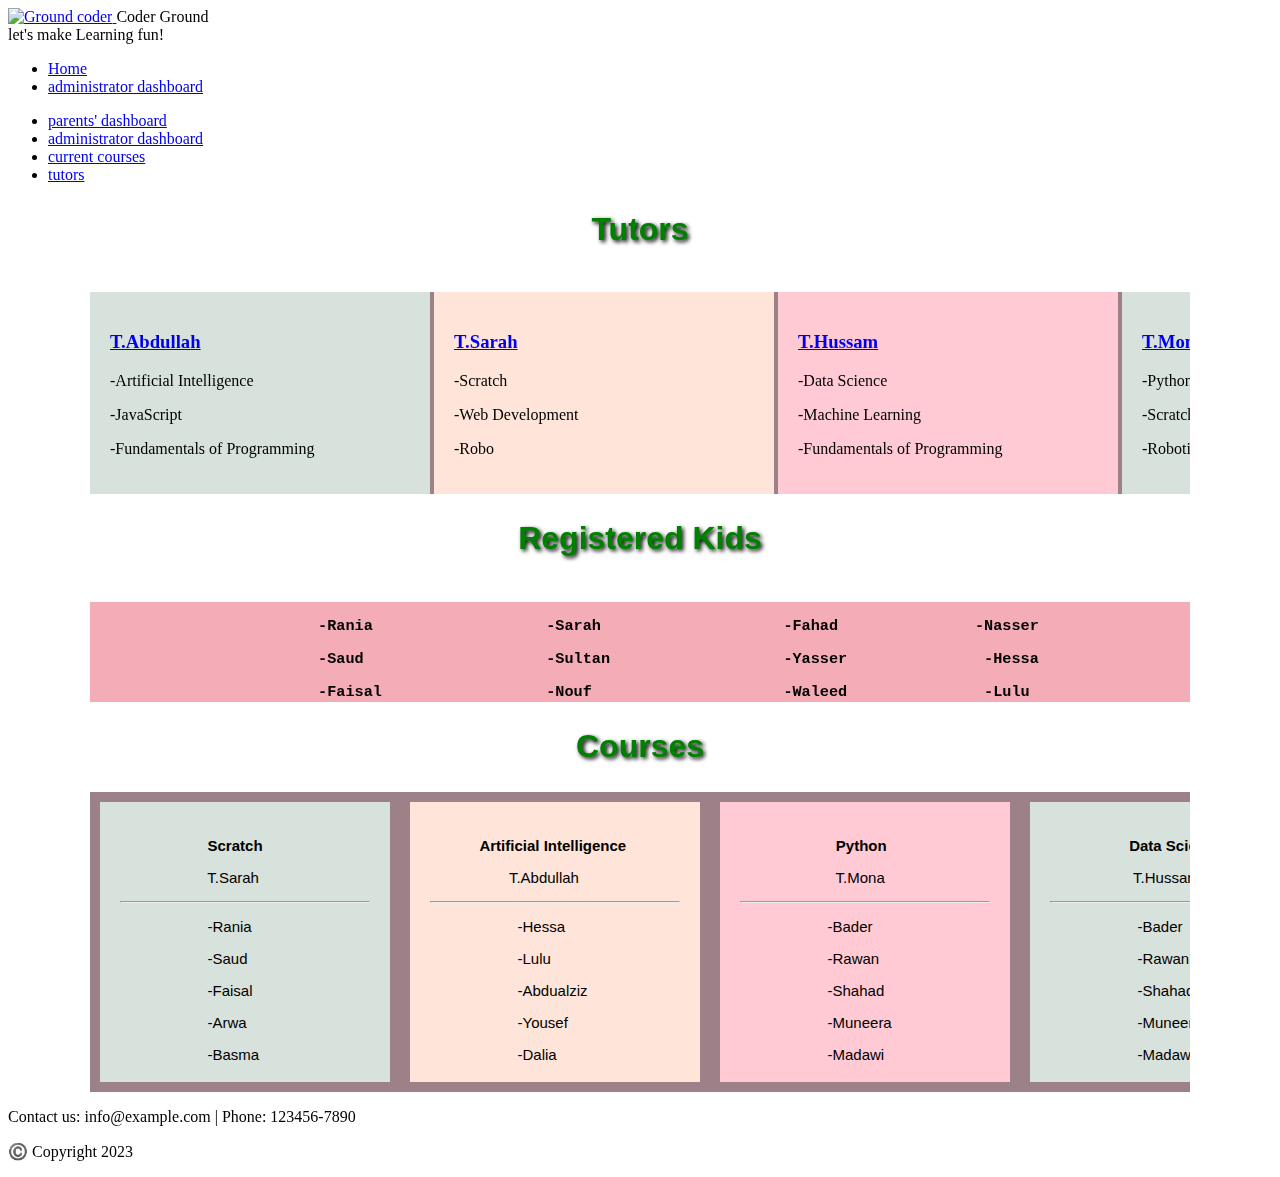
==== Administrator Dashboard.html @ 5694005d "Add files via upload" ====
<!DOCTYPE html>
<html>
<head>
<meta charset="UTF-8">
<meta name="viewport" content="width=device-width, initial-scale=1.0">
  <title>AdministratorPage</title>
  <link rel="stylesheet" href="Administrator.css">
  <link rel="stylesheet" href="common.css">
</head>

<body>                    
<header class="page-header">

    <a href="HomePagee.html" class="logo">
      <img src="images\logo.jpg" alt="Ground coder" width="150" height="150">
      </a>
 <span class="header-text"> Coder Ground <br><span class= "subtext"> let's make Learning fun! </span> </span>
   
</header>
<ul class="breadcrumb">
  <li><a href="HomePagee.html">Home</a></li>
  <li><a href="Administrator Dashboard.html">administrator dashboard</a></li>
</ul> 

<nav>
      <ul>
          <li><a class="active" href="parentdashboard.html" accesskey="p">parents' dashboard</a></li>
          <li><a href="Administrator Dashboard.html" accesskey="a">administrator dashboard</a></li>
          <li><a href="courses.html" accesskey="c">current courses</a></li>
          <li><a href="tutors.html" accesskey="t">tutors</a></li>
      </ul>
    </nav>

<main>

<h2>Tutors</h2>
  <br>
  <div class="tutors-container">
    <div class="tutor1">
      
      <h3><a href="SchedulePage2.html">T.Abdullah</a></h3>
      <p>-Artificial Intelligence</p>
	  <p>-JavaScript</p>
	  <p>-Fundamentals of Programming</p>
    </div>
    <div class="tutor2">
      
      <h3><a href="SchedulePage2.html">T.Sarah</a></h3>
      <p>-Scratch</p>
	  <p>-Web Development</p>
	  <p>-Robo</p>
    </div>
    <div class="tutor3">
      
      <h3><a href="SchedulePage2.html">T.Hussam</a></h3>
      <p>-Data Science</p>
	  <p>-Machine Learning</p>
	  <p>-Fundamentals of Programming</p>
    </div>
      <div class="tutor4">
        
        <h3><a href="SchedulePage.html">T.Mona</a></h3>
        <p>-Python</p>
		<p>-Scratch</p>
		<p>-Robotics</p>
      </div>

      <div class="tutor5">
        
        <h3><a href="SchedulePage2.html">T.Anwar</a></h3>
        <p>-Data Science</p>
		<p>-Machine Learning</p>
		<p>-JavaScript</p>
      </div>
  </div>
  <h2>Registered Kids</h2>
  <br>
<div class="students">
  <pre><h3>                         -Rania                   -Sarah                    -Fahad               -Nasser</h3></pre>
  <pre><h3>                         -Saud                    -Sultan                   -Yasser               -Hessa</h3></pre>
  <pre><h3>                         -Faisal                  -Nouf                     -Waleed               -Lulu</h3></pre>
  <pre><h3>                         -Arwa                    -Naif                     -Ali               -Abdulaziz</h3></pre>
  <pre><h3>                         -Basma                   -Haifa                    -Hind               -Yousef</h3></pre>
</div>
<h2>Courses</h2>

<div class="flex-container">
  <div class="a">
  <pre style="font-family: Arial, sans-serif;"><strong>                     Scratch</strong></pre>
  <pre style="font-family: Arial, sans-serif;">                     T.Sarah</pre>
  <hr>
  <pre>                     -Rania</pre>
  <pre>                     -Saud</pre>
  <pre>                     -Faisal</pre>
  <pre>                     -Arwa</pre>
  <pre>                     -Basma</pre>
  <pre style="text-decoration:underline;">more</pre>
  
  </div>
  <div class="b">
  <pre style="font-family: Arial, sans-serif;"><strong>            Artificial Intelligence     </strong></pre>
  <pre style="font-family: Arial, sans-serif;">                   T.Abdullah    </pre>
  <hr>
  <pre>                     -Hessa</pre>
  <pre>                     -Lulu</pre>
  <pre>                     -Abdualziz</pre>
  <pre>                     -Yousef</pre>
  <pre>                     -Dalia</pre>
  <pre style="text-decoration:underline;">more</pre>
  
  </div>
  <div class="c">
  <pre style="font-family: Arial, sans-serif;"><strong>                       Python       </strong></pre>
  <pre style="font-family: Arial, sans-serif;">                       T.Mona       </pre>
  <hr>
  <pre>                     -Bader</pre>
  <pre>                     -Rawan</pre>
  <pre>                     -Shahad</pre>
  <pre>                     -Muneera</pre>
  <pre>                     -Madawi</pre>
  <pre style="text-decoration:underline;">more</pre>
  
  </div>  
  <div class="d">
  <pre style="font-family: Arial, sans-serif;"><strong>                   Data Science       </strong></pre>
  <pre style="font-family: Arial, sans-serif;">                    T.Hussam       </pre>
  <hr>
  <pre>                     -Bader</pre>
  <pre>                     -Rawan</pre>
  <pre>                     -Shahad</pre>
  <pre>                     -Muneera</pre>
  <pre>                     -Madawi</pre>
  <pre style="text-decoration:underline;">more</pre>
  
  </div>  
  <div class="e">
  <pre style="font-family: Arial, sans-serif;"><strong>                   JavaScript       </strong></pre>
  <pre style="font-family: Arial, sans-serif;">                     T.Anwar       </pre>
  <hr>
  <pre>                     -Hessa</pre>
  <pre>                     -Lulu</pre>
  <pre>                     -Abdualziz</pre>
  <pre>                     -Yousef</pre>
  <pre>                     -Dalia</pre>
  <pre style="text-decoration:underline;">more</pre>
  
  </div>
</div>
  </main>
  <footer>
    <p>Contact us: info@example.com | Phone: 123456-7890</p>
    <p>©️ Copyright 2023</p>
  </footer>
</body>
</html>
---- Administrator.css ----
h2 {
	text-align:center;
	font-family: Arial, sans-serif;
  color: #008000;
  font-size: 200%;
  text-shadow: 2px 2px 4px black;

}

body main{
  background-image: url("Images/WALLPAPER.jpg");
}

.tutors-container {
    overflow-x: scroll;
    white-space: nowrap;
	background-color:#9D8189;
	width: 1100px;
	margin:auto;
  }

  .tutor1 {
    display: inline-block;
    width: 300px;
    padding: 20px;
    text-align: left;
    background-color: #D8E2DC;
  }
  
  .tutor2 {
    display: inline-block;
    width: 300px;
    padding: 20px;
    text-align: left;
    background-color: #FFE5D9;
  }
  
  .tutor3 {
    display: inline-block;
    width: 300px;
    padding: 20px;
    text-align: left;
    background-color: #FFCAD4;
  }
  
  .tutor4 {
    display: inline-block;
    width: 300px;
    padding: 20px;
    text-align: left;
    background-color: #D8E2DC;
  }
  
  .tutor5 {
    display: inline-block;
    width: 300px;
    padding: 20px;
    text-align: left;
    background-color: #FFE5D9;
  }


  div.students {
  margin: auto;
  background-color: #F4ACB7;
  height: 100px;
  width: 1100px;
  overflow-y: scroll;
  font-family: Arial, sans-serif;
}

.flex-container {
  display: flex;
  background-color: #9D8189;
  width:1100px;
  height:300px;
  overflow-x: auto;
  margin:auto;
}

.flex-container > div {
  background-color: #f1f1f1;
  margin: 10px;
  width: 500px;
  padding: 20px;
  font-size: 15px;
   overflow-y: scroll;
   
}

div.a{
	background-color:#D8E2DC;
	width: 250px;
	flex-shrink:0;
	
}
div.a pre{font-family: Arial, sans-serif;}

div.b{
	background-color:#FFE5D9;
	width: 250px;
	flex-shrink:0;
	
}
div.b pre{font-family: Arial, sans-serif;}

div.c{
	background-color:#FFCAD4;
	width: 250px;
	flex-shrink:0;
	
}
div.c pre{font-family: Arial, sans-serif;}

div.d{
	background-color:#D8E2DC;
	width: 250px;
	flex-shrink:0;
	
}
div.d pre{font-family: Arial, sans-serif;}

div.e{
	background-color:#FFE5D9;
	width: 250px;
	flex-shrink:0;
	
}

div.e pre{font-family: Arial, sans-serif;}
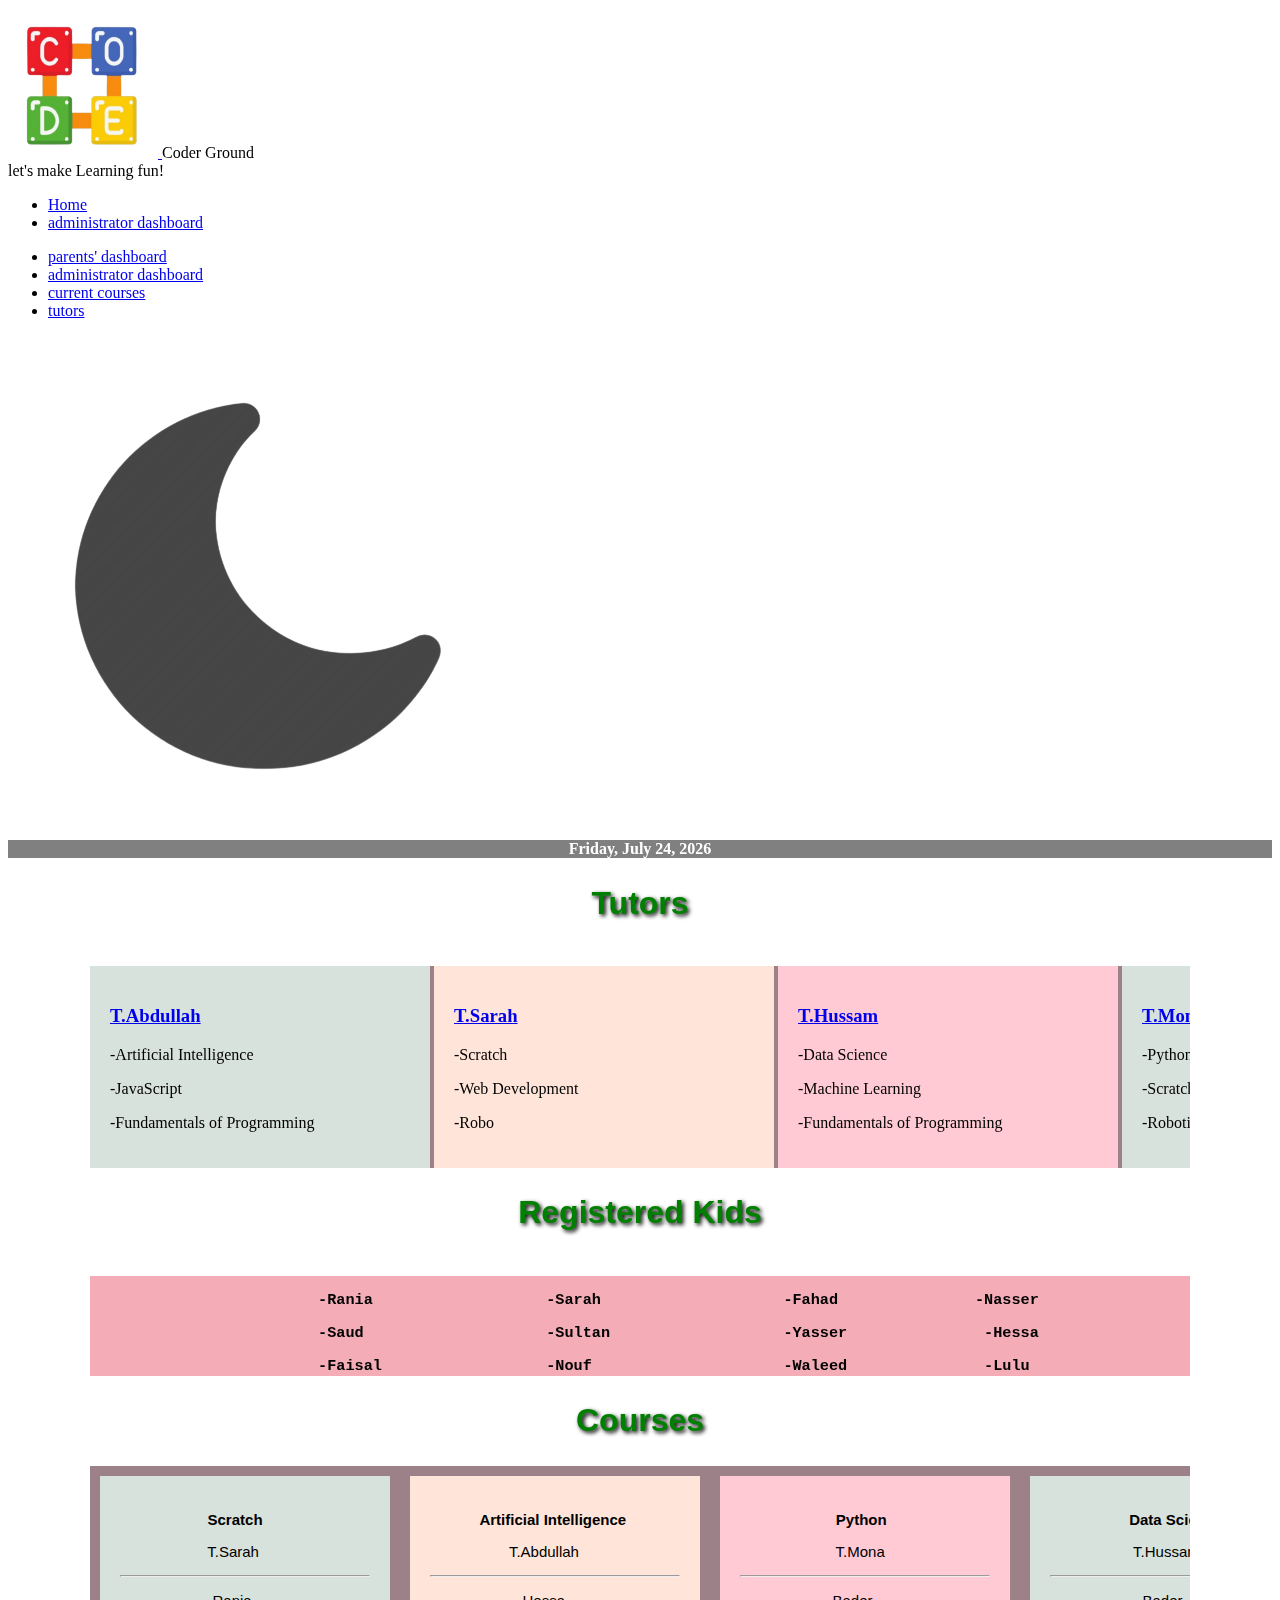
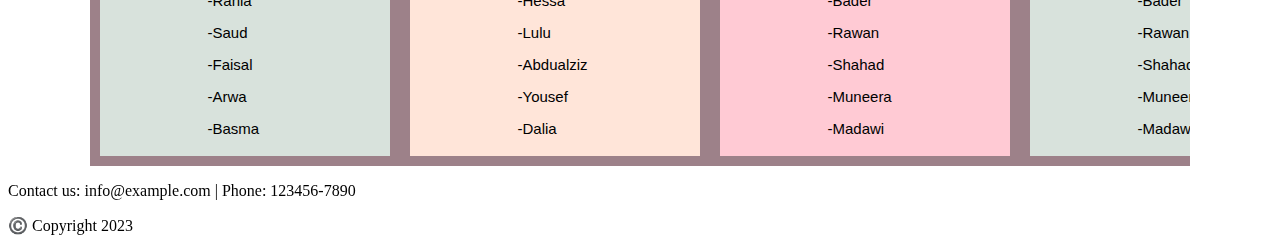
==== commit 4294b972: "Update Administrator Dashboard.html" ====
--- a/Administrator Dashboard.html
+++ b/Administrator Dashboard.html
@@ -5,14 +5,13 @@
 <meta name="viewport" content="width=device-width, initial-scale=1.0">
   <title>AdministratorPage</title>
   <link rel="stylesheet" href="Administrator.css">
-  <link rel="stylesheet" href="common.css">
 </head>
 
 <body>                    
 <header class="page-header">
 
     <a href="HomePagee.html" class="logo">
-      <img src="images\logo.jpg" alt="Ground coder" width="150" height="150">
+      <img src="images\logo.png" alt="Ground coder" width="150" height="150">
       </a>
  <span class="header-text"> Coder Ground <br><span class= "subtext"> let's make Learning fun! </span> </span>
    
@@ -29,8 +28,91 @@
           <li><a href="courses.html" accesskey="c">current courses</a></li>
           <li><a href="tutors.html" accesskey="t">tutors</a></li>
       </ul>
+	  <img src="images/moon.png" id="icon">
     </nav>
-
+<script>
+var icon = document.getElementById("icon");
+var isDarkMode = localStorage.getItem('darkMode') === 'true';
+
+// Function to toggle dark mode
+function toggleDarkMode() {
+  document.body.classList.toggle("dark-theme");
+  isDarkMode = !isDarkMode; // Toggle the mode
+  localStorage.setItem('darkMode', isDarkMode); // Save the mode in localStorage
+  if (document.body.classList.contains("dark-theme")) {
+    icon.src = "images/sun.png";
+  } else {
+    icon.src = "images/moon.png";
+  }
+}
+
+// Apply dark mode based on user's preference
+if (isDarkMode) {
+  document.body.classList.add("dark-theme");
+  icon.src = "images/sun.png";
+} else {
+  document.body.classList.remove("dark-theme");
+  icon.src = "images/moon.png";
+}
+
+// Event listener for clicking the icon to toggle dark mode
+icon.onclick = toggleDarkMode;
+
+function myFunction() {
+  var space = document.getElementById("space");
+  var moreText = document.getElementById("more");
+  var btnText = document.getElementById("myBtn");
+
+  if (space.style.display === "none") {
+    space.style.display = "inline";
+    btnText.innerHTML = "more"; 
+    moreText.style.display = "none";
+  } else {
+    space.style.display = "none";
+    btnText.innerHTML = "less"; 
+    moreText.style.display = "inline";
+  }
+}
+
+function myFunction2() {
+  var space2 = document.getElementById("space2");
+  var moreText2 = document.getElementById("more2");
+  var btnText2 = document.getElementById("myBtn2");
+
+  if (space2.style.display === "none") {
+    space2.style.display = "inline";
+    btnText2.innerHTML = "more"; 
+    moreText2.style.display = "none";
+  } else {
+    space2.style.display = "none";
+    btnText2.innerHTML = "less"; 
+    moreText2.style.display = "inline";
+  }
+}
+
+function myFunction3() {
+  var space3 = document.getElementById("space3");
+  var moreText3 = document.getElementById("more3");
+  var btnText3 = document.getElementById("myBtn3");
+
+  if (space3.style.display === "none") {
+    space3.style.display = "inline";
+    btnText3.innerHTML = "more"; 
+    moreText3.style.display = "none";
+  } else {
+    space3.style.display = "none";
+    btnText3.innerHTML = "less"; 
+    moreText3.style.display = "inline";
+  }
+}
+
+const currentDate = new Date();
+const options = { day: 'numeric', month: 'long', year: 'numeric', weekday: 'long' };
+const formattedDate = currentDate.toLocaleDateString(undefined, options);
+
+document.write("<div style='text-align:center; color:white; font-weight:bold; background-color:gray;'> " + formattedDate + "</div>");
+
+</script>
 <main>
 
 <h2>Tutors</h2>
@@ -93,56 +175,75 @@
   <pre>                     -Saud</pre>
   <pre>                     -Faisal</pre>
   <pre>                     -Arwa</pre>
-  <pre>                     -Basma</pre>
-  <pre style="text-decoration:underline;">more</pre>
+  <pre>                     -Basma<span id="space"></span><span id="more"><br>
+                     -Dana<br>
+	             -Yusra<br>
+	             -Lama
+  </span>
+  </pre>
+  <button onclick="myFunction()" id="myBtn">more</button>
+
   
   </div>
   <div class="b">
   <pre style="font-family: Arial, sans-serif;"><strong>            Artificial Intelligence     </strong></pre>
   <pre style="font-family: Arial, sans-serif;">                   T.Abdullah    </pre>
+  <hr>
+  <pre>                     -Hessa</pre>
+  <pre>                     -Lulu</pre>
+  <pre>                     -Abdualziz</pre>
+  <pre>                     -Yousef</pre>
+  <pre>                     -Dalia<span id="space2"></span><span id="more2"><br>
+                     -Talal<br>
+		     -Renad<br>
+	             -Leena<br>
+	             -Ahmad
+  
+  </span>
+  </pre>
+  <button onclick="myFunction2()" id="myBtn2">more</button>
+  
+  </div>
+  <div class="c">
+  <pre style="font-family: Arial, sans-serif;"><strong>                       Python       </strong></pre>
+  <pre style="font-family: Arial, sans-serif;">                       T.Mona       </pre>
+  <hr>
+  <pre>                     -Bader</pre>
+  <pre>                     -Rawan</pre>
+  <pre>                     -Shahad</pre>
+  <pre>                     -Muneera</pre>
+  <pre>                     -Madawi<span id="space3"></span><span id="more3"><br>
+                     -Omar<br> 
+		     -Muhannad
+					
+  
+  </span> 
+  </pre>
+  <button onclick="myFunction3()" id="myBtn3">more</button>
+  
+  </div>  
+  <div class="d">
+  <pre style="font-family: Arial, sans-serif;"><strong>                   Data Science       </strong></pre>
+  <pre style="font-family: Arial, sans-serif;">                    T.Hussam       </pre>
+  <hr>
+  <pre>                     -Bader</pre>
+  <pre>                     -Rawan</pre>
+  <pre>                     -Shahad</pre>
+  <pre>                     -Muneera</pre>
+  <pre>                     -Madawi</pre>
+  
+  
+  </div>  
+  <div class="e">
+  <pre style="font-family: Arial, sans-serif;"><strong>                   JavaScript       </strong></pre>
+  <pre style="font-family: Arial, sans-serif;">                     T.Anwar       </pre>
   <hr>
   <pre>                     -Hessa</pre>
   <pre>                     -Lulu</pre>
   <pre>                     -Abdualziz</pre>
   <pre>                     -Yousef</pre>
   <pre>                     -Dalia</pre>
-  <pre style="text-decoration:underline;">more</pre>
-  
-  </div>
-  <div class="c">
-  <pre style="font-family: Arial, sans-serif;"><strong>                       Python       </strong></pre>
-  <pre style="font-family: Arial, sans-serif;">                       T.Mona       </pre>
-  <hr>
-  <pre>                     -Bader</pre>
-  <pre>                     -Rawan</pre>
-  <pre>                     -Shahad</pre>
-  <pre>                     -Muneera</pre>
-  <pre>                     -Madawi</pre>
-  <pre style="text-decoration:underline;">more</pre>
-  
-  </div>  
-  <div class="d">
-  <pre style="font-family: Arial, sans-serif;"><strong>                   Data Science       </strong></pre>
-  <pre style="font-family: Arial, sans-serif;">                    T.Hussam       </pre>
-  <hr>
-  <pre>                     -Bader</pre>
-  <pre>                     -Rawan</pre>
-  <pre>                     -Shahad</pre>
-  <pre>                     -Muneera</pre>
-  <pre>                     -Madawi</pre>
-  <pre style="text-decoration:underline;">more</pre>
-  
-  </div>  
-  <div class="e">
-  <pre style="font-family: Arial, sans-serif;"><strong>                   JavaScript       </strong></pre>
-  <pre style="font-family: Arial, sans-serif;">                     T.Anwar       </pre>
-  <hr>
-  <pre>                     -Hessa</pre>
-  <pre>                     -Lulu</pre>
-  <pre>                     -Abdualziz</pre>
-  <pre>                     -Yousef</pre>
-  <pre>                     -Dalia</pre>
-  <pre style="text-decoration:underline;">more</pre>
+  
   
   </div>
 </div>
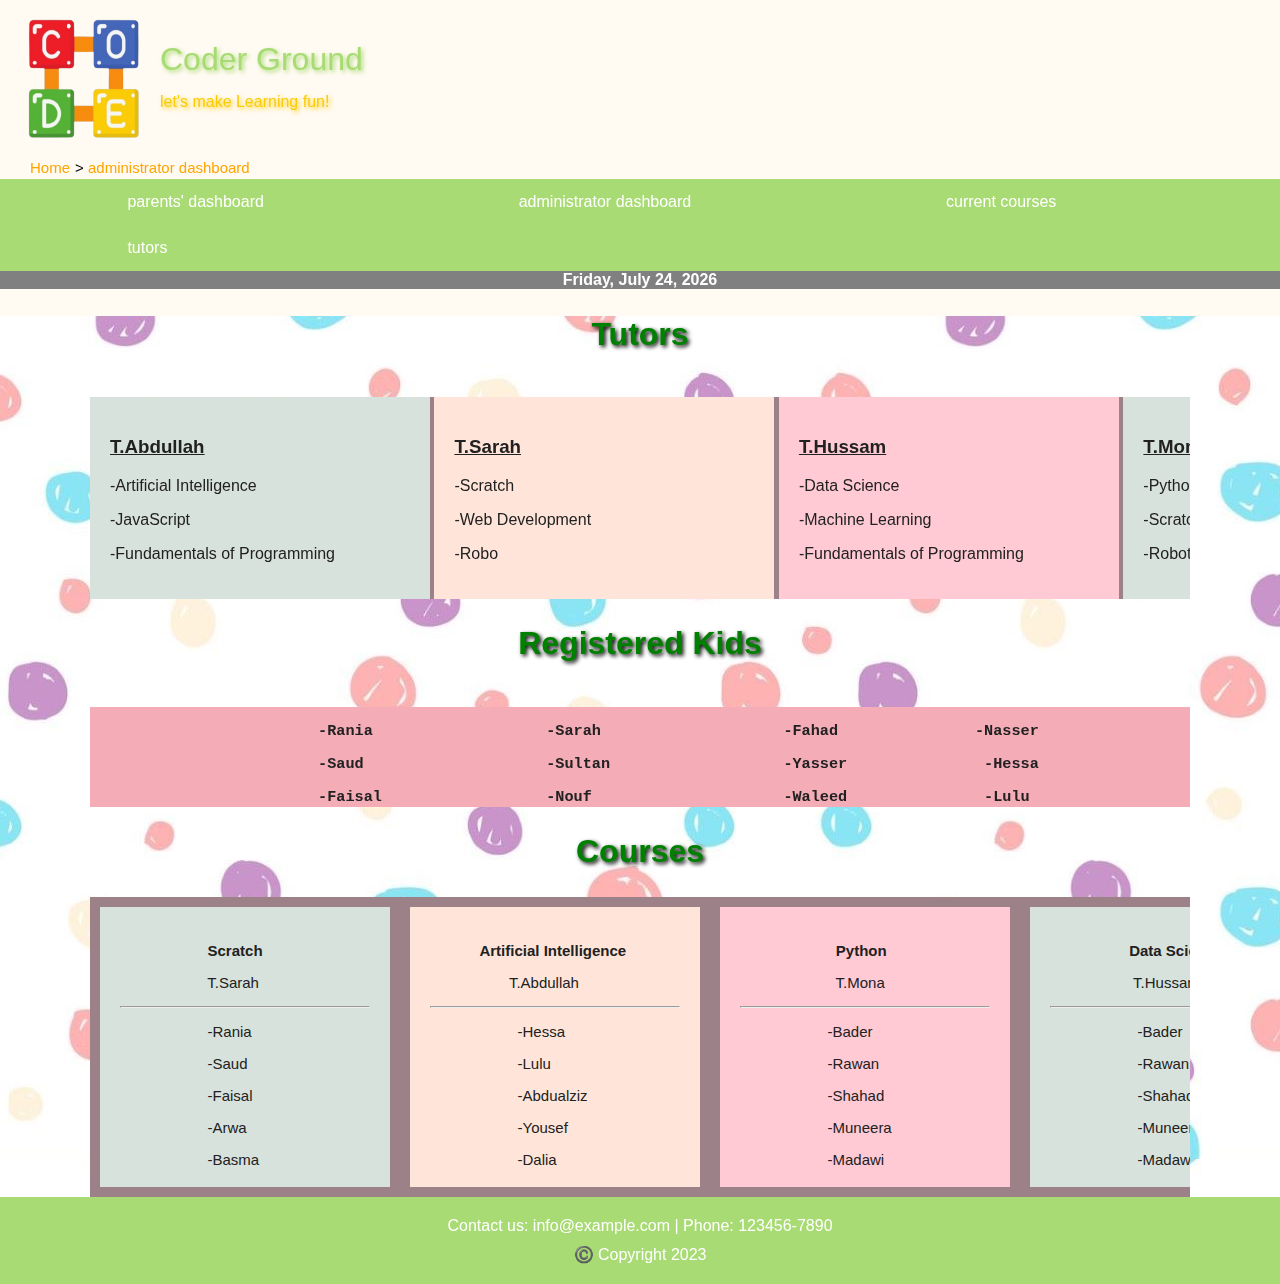
==== commit b56b46ca: "Update Administrator Dashboard.html" ====
--- a/Administrator Dashboard.html
+++ b/Administrator Dashboard.html
@@ -28,36 +28,8 @@
           <li><a href="courses.html" accesskey="c">current courses</a></li>
           <li><a href="tutors.html" accesskey="t">tutors</a></li>
       </ul>
-	  <img src="images/moon.png" id="icon">
     </nav>
 <script>
-var icon = document.getElementById("icon");
-var isDarkMode = localStorage.getItem('darkMode') === 'true';
-
-// Function to toggle dark mode
-function toggleDarkMode() {
-  document.body.classList.toggle("dark-theme");
-  isDarkMode = !isDarkMode; // Toggle the mode
-  localStorage.setItem('darkMode', isDarkMode); // Save the mode in localStorage
-  if (document.body.classList.contains("dark-theme")) {
-    icon.src = "images/sun.png";
-  } else {
-    icon.src = "images/moon.png";
-  }
-}
-
-// Apply dark mode based on user's preference
-if (isDarkMode) {
-  document.body.classList.add("dark-theme");
-  icon.src = "images/sun.png";
-} else {
-  document.body.classList.remove("dark-theme");
-  icon.src = "images/moon.png";
-}
-
-// Event listener for clicking the icon to toggle dark mode
-icon.onclick = toggleDarkMode;
-
 function myFunction() {
   var space = document.getElementById("space");
   var moreText = document.getElementById("more");
--- a/Administrator.css
+++ b/Administrator.css
@@ -2,68 +2,194 @@
 h2 {
 	text-align:center;
 	font-family: Arial, sans-serif;
-  color: #008000;
+  color: var(--tertiary-color);
   font-size: 200%;
-  text-shadow: 2px 2px 4px black;
+  text-shadow: 2px 2px 4px var(--12-color);
 
 }
 
 body main{
-  background-image: url("Images/WALLPAPER.jpg");
+  background-image: var(--lightimage);
+}
+
+header {
+    display: flex;
+    align-items: center;
+    justify-content: space-between;
+    padding: 1px 10px;
+    background-color: var(--11-color);
+    
+}
+
+.header-text {
+  margin-right:75%;
+  color: var(--14-color);
+  font-size: 200%;
+  text-shadow: 2px 2px 4px var(--14-color); 
+  white-space: nowrap;
+}
+
+.subtext {
+  font-size: 50%;
+  color: var(--15-color);
+  text-shadow: 2px 2px 4px var(--15-color); 
+}
+
+
+body{
+background-color: var(--11-color);
+font-family: Arial, sans-serif;
+margin:0;
+}
+
+
+nav {
+  display: flex;
+  justify-content: center;
+}
+
+nav ul {
+	
+  list-style-type: none;
+  margin: 0;
+  padding: 0;
+  overflow: hidden;
+  background-color: var(--nonary-color);
+}
+
+
+nav li {
+	
+  float: left;
+}
+
+
+nav li a {
+  display: block;
+  color: var(--primary-color);
+  text-align: center;
+  padding: 14px 127.41px;
+  text-decoration: none;
+ 
+}
+
+nav li a:hover {
+  background-color: var(--13-color);
+}
+
+
+ul.breadcrumb {
+    padding: 3px 30px;
+    margin: 0;
+    list-style: none;
+    background-color: var(--11-color) ;
+    display: flex;
+  }
+  
+  ul.breadcrumb li {
+    font-size: 15px;
+    display: flex;
+    align-items: center;
+    margin-right: 5px; /* Adjust the second one */
+  }
+  
+  ul.breadcrumb li+li:before {
+    padding: 0 0px; /* Adjust the padding value as per your preference */
+    color: var(--12-color);
+    content: ">\00a0";
+  }
+  
+  ul.breadcrumb li:first-child a {
+    padding-left: 0;
+  }
+  
+  ul.breadcrumb li a {
+    color: var(--denary-color);
+    text-decoration: none;
+  }
+  
+  ul.breadcrumb li a:hover {
+    color: var(--denary-color);
+    text-decoration: underline;
+}
+
+
+footer {
+  display: flex;
+  flex-direction: column;
+  align-items: center;
+  background-color: var(--nonary-color);
+  color: var(--primary-color);
+  text-align: center;
+  padding: 15px;
+}
+
+footer p {
+  margin: 5px;
+}
+
+a {
+  color:var(--secondary-color);
 }
 
 .tutors-container {
     overflow-x: scroll;
     white-space: nowrap;
-	background-color:#9D8189;
+	background-color:var(--octonary-color);
 	width: 1100px;
 	margin:auto;
   }
 
   .tutor1 {
-    display: inline-block;
-    width: 300px;
-    padding: 20px;
-    text-align: left;
-    background-color: #D8E2DC;
+	color: var(--secondary-color);
+    display: inline-block;
+    width: 300px;
+    padding: 20px;
+    text-align: left;
+    background-color: var(--quaternary-color);
   }
   
   .tutor2 {
-    display: inline-block;
-    width: 300px;
-    padding: 20px;
-    text-align: left;
-    background-color: #FFE5D9;
+	  color: var(--secondary-color);
+    display: inline-block;
+    width: 300px;
+    padding: 20px;
+    text-align: left;
+    background-color: var(--quinary-color);
   }
   
   .tutor3 {
-    display: inline-block;
-    width: 300px;
-    padding: 20px;
-    text-align: left;
-    background-color: #FFCAD4;
+	  color: var(--secondary-color);
+    display: inline-block;
+    width: 300px;
+    padding: 20px;
+    text-align: left;
+    background-color: var(--senary-color);
   }
   
   .tutor4 {
-    display: inline-block;
-    width: 300px;
-    padding: 20px;
-    text-align: left;
-    background-color: #D8E2DC;
+	  color: var(--secondary-color);
+    display: inline-block;
+    width: 300px;
+    padding: 20px;
+    text-align: left;
+    background-color: var(--quaternary-color);
   }
   
   .tutor5 {
-    display: inline-block;
-    width: 300px;
-    padding: 20px;
-    text-align: left;
-    background-color: #FFE5D9;
+	  color: var(--secondary-color);
+    display: inline-block;
+    width: 300px;
+    padding: 20px;
+    text-align: left;
+    background-color: var(--quinary-color);
   }
 
 
   div.students {
+  color: var(--secondary-color);
   margin: auto;
-  background-color: #F4ACB7;
+  background-color: var(--septenary-color);
   height: 100px;
   width: 1100px;
   overflow-y: scroll;
@@ -72,7 +198,7 @@
 
 .flex-container {
   display: flex;
-  background-color: #9D8189;
+  background-color: var(--octonary-color);
   width:1100px;
   height:300px;
   overflow-x: auto;
@@ -80,6 +206,7 @@
 }
 
 .flex-container > div {
+	color: var(--secondary-color);
   background-color: #f1f1f1;
   margin: 10px;
   width: 500px;
@@ -90,42 +217,121 @@
 }
 
 div.a{
-	background-color:#D8E2DC;
-	width: 250px;
-	flex-shrink:0;
-	
-}
-div.a pre{font-family: Arial, sans-serif;}
+	color: var(--secondary-color);
+	background-color:var(--quaternary-color);
+	width: 250px;
+	flex-shrink:0;
+	
+}
+div.a pre{
+	color: var(--secondary-color);
+	font-family: Arial, sans-serif;
+
+}
 
 div.b{
-	background-color:#FFE5D9;
-	width: 250px;
-	flex-shrink:0;
-	
-}
-div.b pre{font-family: Arial, sans-serif;}
+	color: var(--secondary-color);
+	background-color:var(--quinary-color);
+	width: 250px;
+	flex-shrink:0;
+	
+}
+div.b pre{
+	color: var(--secondary-color);
+	font-family: Arial, sans-serif;
+	}
 
 div.c{
-	background-color:#FFCAD4;
-	width: 250px;
-	flex-shrink:0;
-	
-}
-div.c pre{font-family: Arial, sans-serif;}
+	color: var(--secondary-color);
+	background-color: var(--senary-color);
+	width: 250px;
+	flex-shrink:0;
+	
+}
+div.c pre{
+	color: var(--secondary-color);
+	font-family: Arial, sans-serif;
+	
+}
 
 div.d{
-	background-color:#D8E2DC;
-	width: 250px;
-	flex-shrink:0;
-	
-}
-div.d pre{font-family: Arial, sans-serif;}
+	color: var(--secondary-color);
+	background-color:var(--quaternary-color);
+	width: 250px;
+	flex-shrink:0;
+	
+}
+div.d pre{
+	color: var(--secondary-color);
+	font-family: Arial, sans-serif;
+	}
 
 div.e{
-	background-color:#FFE5D9;
-	width: 250px;
-	flex-shrink:0;
-	
-}
-
-div.e pre{font-family: Arial, sans-serif;}
+	color: var(--secondary-color);
+	background-color:var(--quinary-color);
+	width: 250px;
+	flex-shrink:0;
+	
+}
+
+div.e pre{
+	color: var(--secondary-color);
+	font-family: Arial, sans-serif;
+	}
+
+
+
+#icon{
+	width:30px;
+	height:30px;
+	cursor:pointer;
+}
+
+#more {display: none;}
+#more2 {display: none;}
+#more3 {display: none;}
+
+
+:root{
+	--primary-color: white;
+	--secondary-color:#212121;
+	--tertiary-color:#008000;
+	--quaternary-color:#D8E2DC;
+	--quinary-color:#FFE5D9;
+	--senary-color:#FFCAD4;
+	--septenary-color:#F4ACB7;
+	--octonary-color:#9D8189;
+	--nonary-color:#A8DB73;
+	--denary-color:orange;
+	--11-color:#FFFAF2;
+	--12-color:black;
+	--13-color:#54B337;
+	--14-color:#A8DB73;
+	--15-color:#FACB07;
+	--lightimage:url("images/WALLPAPER.jpg");
+	
+
+}
+
+.dark-theme{
+	
+	--primary-color: black;
+	--secondary-color:#dedede;
+	--tertiary-color:#ff7fff;
+	--quaternary-color:#271d23;
+	--quinary-color:#001a26;
+	--senary-color:#00352b;
+	--septenary-color:#0b5348;
+	--octonary-color: #627e76;
+	--nonary-color:#57248c;
+	--denary-color:#005aff;
+	--11-color:black;
+	--12-color:white;
+	--13-color:#ab4cc8;
+	--14-color:#57248c;
+	--15-color:#0534f8;
+    --lightimage:url("images/WALLPAPERblack.png");
+	
+	
+
+}
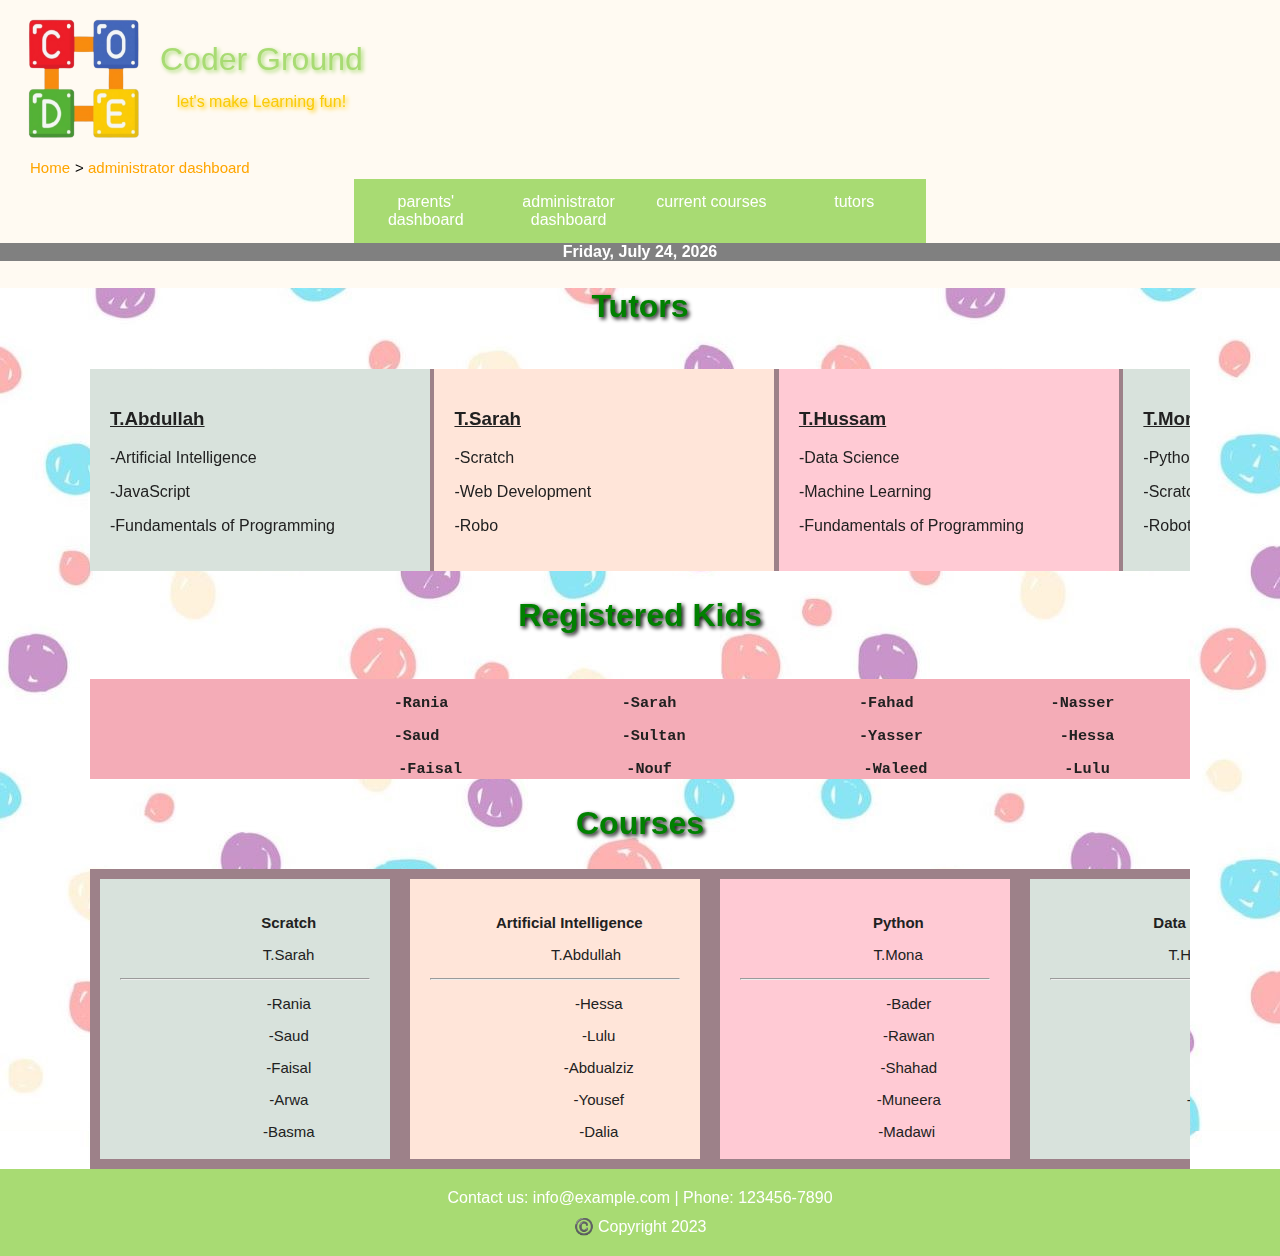
==== commit 35bf958a: "Update Administrator Dashboard.html" ====
--- a/Administrator Dashboard.html
+++ b/Administrator Dashboard.html
@@ -5,6 +5,10 @@
 <meta name="viewport" content="width=device-width, initial-scale=1.0">
   <title>AdministratorPage</title>
   <link rel="stylesheet" href="Administrator.css">
+  <link rel="stylesheet" href="common.css">
+ 
+
+  
 </head>
 
 <body>                    
@@ -30,6 +34,7 @@
       </ul>
     </nav>
 <script>
+
 function myFunction() {
   var space = document.getElementById("space");
   var moreText = document.getElementById("more");
@@ -84,6 +89,32 @@
 
 document.write("<div style='text-align:center; color:white; font-weight:bold; background-color:gray;'> " + formattedDate + "</div>");
 
+var icon = document.getElementById("icon");
+var isDarkMode = localStorage.getItem('darkMode') === 'true';
+
+
+function toggleDarkMode() {
+  document.body.classList.toggle("dark-theme");
+  isDarkMode = !isDarkMode; 
+  localStorage.setItem('darkMode', isDarkMode); 
+  if (document.body.classList.contains("dark-theme")) {
+    icon.src = "images/sun.png";
+  } else {
+    icon.src = "images/moon.png";
+  }
+}
+
+
+if (isDarkMode) {
+  document.body.classList.add("dark-theme");
+  icon.src = "images/sun.png";
+} else {
+  document.body.classList.remove("dark-theme");
+  icon.src = "images/moon.png";
+}
+
+
+icon.onclick = toggleDarkMode;
 </script>
 <main>
 
--- a/Administrator.css
+++ b/Administrator.css
@@ -2,7 +2,7 @@
 h2 {
 	text-align:center;
 	font-family: Arial, sans-serif;
-  color: var(--tertiary-color);
+  color: var(--3-color);
   font-size: 200%;
   text-shadow: 2px 2px 4px var(--12-color);
 
@@ -54,7 +54,7 @@
   margin: 0;
   padding: 0;
   overflow: hidden;
-  background-color: var(--nonary-color);
+  background-color: var(--9-color);
 }
 
 
@@ -66,9 +66,9 @@
 
 nav li a {
   display: block;
-  color: var(--primary-color);
+  color: var(--1-color);
   text-align: center;
-  padding: 14px 127.41px;
+  padding: 14px 128px;
   text-decoration: none;
  
 }
@@ -104,12 +104,12 @@
   }
   
   ul.breadcrumb li a {
-    color: var(--denary-color);
+    color: var(--10-color);
     text-decoration: none;
   }
   
   ul.breadcrumb li a:hover {
-    color: var(--denary-color);
+    color: var(--10-color);
     text-decoration: underline;
 }
 
@@ -118,8 +118,8 @@
   display: flex;
   flex-direction: column;
   align-items: center;
-  background-color: var(--nonary-color);
-  color: var(--primary-color);
+  background-color: var(--9-color);
+  color: var(--1-color);
   text-align: center;
   padding: 15px;
 }
@@ -129,67 +129,67 @@
 }
 
 a {
-  color:var(--secondary-color);
+  color:var(--2-color);
 }
 
 .tutors-container {
     overflow-x: scroll;
     white-space: nowrap;
-	background-color:var(--octonary-color);
+	background-color:var(--8-color);
 	width: 1100px;
 	margin:auto;
   }
 
   .tutor1 {
-	color: var(--secondary-color);
-    display: inline-block;
-    width: 300px;
-    padding: 20px;
-    text-align: left;
-    background-color: var(--quaternary-color);
+	color: var(--2-color);
+    display: inline-block;
+    width: 300px;
+    padding: 20px;
+    text-align: left;
+    background-color: var(--4-color);
   }
   
   .tutor2 {
-	  color: var(--secondary-color);
-    display: inline-block;
-    width: 300px;
-    padding: 20px;
-    text-align: left;
-    background-color: var(--quinary-color);
+	  color: var(--2-color);
+    display: inline-block;
+    width: 300px;
+    padding: 20px;
+    text-align: left;
+    background-color: var(--5-color);
   }
   
   .tutor3 {
-	  color: var(--secondary-color);
-    display: inline-block;
-    width: 300px;
-    padding: 20px;
-    text-align: left;
-    background-color: var(--senary-color);
+	  color: var(--2-color);
+    display: inline-block;
+    width: 300px;
+    padding: 20px;
+    text-align: left;
+    background-color: var(--6-color);
   }
   
   .tutor4 {
-	  color: var(--secondary-color);
-    display: inline-block;
-    width: 300px;
-    padding: 20px;
-    text-align: left;
-    background-color: var(--quaternary-color);
+	  color: var(--2-color);
+    display: inline-block;
+    width: 300px;
+    padding: 20px;
+    text-align: left;
+    background-color: var(--4-color);
   }
   
   .tutor5 {
-	  color: var(--secondary-color);
-    display: inline-block;
-    width: 300px;
-    padding: 20px;
-    text-align: left;
-    background-color: var(--quinary-color);
+	  color: var(--2-color);
+    display: inline-block;
+    width: 300px;
+    padding: 20px;
+    text-align: left;
+    background-color: var(--5-color);
   }
 
 
   div.students {
-  color: var(--secondary-color);
+  color: var(--2-color);
   margin: auto;
-  background-color: var(--septenary-color);
+  background-color: var(--7-color);
   height: 100px;
   width: 1100px;
   overflow-y: scroll;
@@ -198,7 +198,7 @@
 
 .flex-container {
   display: flex;
-  background-color: var(--octonary-color);
+  background-color: var(--8-color);
   width:1100px;
   height:300px;
   overflow-x: auto;
@@ -206,7 +206,7 @@
 }
 
 .flex-container > div {
-	color: var(--secondary-color);
+	color: var(--2-color);
   background-color: #f1f1f1;
   margin: 10px;
   width: 500px;
@@ -217,65 +217,65 @@
 }
 
 div.a{
-	color: var(--secondary-color);
-	background-color:var(--quaternary-color);
+	color: var(--2-color);
+	background-color:var(--4-color);
 	width: 250px;
 	flex-shrink:0;
 	
 }
 div.a pre{
-	color: var(--secondary-color);
+	color: var(--2-color);
 	font-family: Arial, sans-serif;
 
 }
 
 div.b{
-	color: var(--secondary-color);
-	background-color:var(--quinary-color);
+	color: var(--2-color);
+	background-color:var(--5-color);
 	width: 250px;
 	flex-shrink:0;
 	
 }
 div.b pre{
-	color: var(--secondary-color);
+	color: var(--2-color);
 	font-family: Arial, sans-serif;
 	}
 
 div.c{
-	color: var(--secondary-color);
-	background-color: var(--senary-color);
+	color: var(--2-color);
+	background-color: var(--6-color);
 	width: 250px;
 	flex-shrink:0;
 	
 }
 div.c pre{
-	color: var(--secondary-color);
+	color: var(--2-color);
 	font-family: Arial, sans-serif;
 	
 }
 
 div.d{
-	color: var(--secondary-color);
-	background-color:var(--quaternary-color);
+	color: var(--2-color);
+	background-color:var(--4-color);
 	width: 250px;
 	flex-shrink:0;
 	
 }
 div.d pre{
-	color: var(--secondary-color);
+	color: var(--2-color);
 	font-family: Arial, sans-serif;
 	}
 
 div.e{
-	color: var(--secondary-color);
-	background-color:var(--quinary-color);
+	color: var(--2-color);
+	background-color:var(--5-color);
 	width: 250px;
 	flex-shrink:0;
 	
 }
 
 div.e pre{
-	color: var(--secondary-color);
+	color: var(--2-color);
 	font-family: Arial, sans-serif;
 	}
 
@@ -292,17 +292,18 @@
 #more3 {display: none;}
 
 
+
 :root{
-	--primary-color: white;
-	--secondary-color:#212121;
-	--tertiary-color:#008000;
-	--quaternary-color:#D8E2DC;
-	--quinary-color:#FFE5D9;
-	--senary-color:#FFCAD4;
-	--septenary-color:#F4ACB7;
-	--octonary-color:#9D8189;
-	--nonary-color:#A8DB73;
-	--denary-color:orange;
+	--1-color: white;
+	--2-color:#212121;
+	--3-color:#008000;
+	--4-color:#D8E2DC;
+	--5-color:#FFE5D9;
+	--6-color:#FFCAD4;
+	--7-color:#F4ACB7;
+	--8-color:#9D8189;
+	--9-color:#A8DB73;
+	--10-color:orange;
 	--11-color:#FFFAF2;
 	--12-color:black;
 	--13-color:#54B337;
@@ -315,17 +316,17 @@
 
 .dark-theme{
 	
-	--primary-color: black;
-	--secondary-color:#dedede;
-	--tertiary-color:#ff7fff;
-	--quaternary-color:#271d23;
-	--quinary-color:#001a26;
-	--senary-color:#00352b;
-	--septenary-color:#0b5348;
-	--octonary-color: #627e76;
-	--nonary-color:#57248c;
-	--denary-color:#005aff;
-	--11-color:black;
+	--1-color: black;
+	--2-color:#dedede;
+	--3-color:#ff7fff;
+	--4-color:#271d23;
+	--5-color:#001a26;
+	--6-color:#00352b;
+	--7-color:#0b5348;
+	--8-color: #627e76;
+	--9-color:#57248c;
+	--10-color:#005aff;
+	--11-color:#000916;
 	--12-color:white;
 	--13-color:#ab4cc8;
 	--14-color:#57248c;
--- a/common.css
+++ b/common.css
@@ -0,0 +1,118 @@
+header {
+  display: flex;
+  align-items: center;
+  justify-content: space-between;
+  padding: 1px 10px; 
+  
+}
+
+.header-text {
+margin-right: 75%; 
+font-size: 200%;
+white-space: nowrap;
+}
+
+.subtext {
+font-size: 50%;
+}
+
+body{
+  
+  font-family: Arial,sans-serif;
+  text-align: center;
+  margin:0;
+  }
+
+
+  @media screen and (max-width:600px) {
+    nav ul{
+      flex-direction: column;
+    }
+    nav li{
+      width:100%;
+    }
+  
+    .header-text{
+      font-size: 4vw;
+    }
+  
+    .subtext{
+      font-size: 3vw;
+    }
+
+    img {
+      width: 100px;
+      height: 100px;
+    }
+  }
+  
+  
+  nav ul {
+    display: flex; 
+    flex-wrap: wrap; 
+    list-style-type: none;
+    margin: 0;
+    padding: 0;
+    overflow: hidden;
+    
+  }
+  
+  
+  nav li {
+    flex: 1;
+  }
+  
+    nav li a {
+      display: flex; 
+      align-items: center; 
+      justify-content: center; 
+      
+      text-align: center;
+      text-decoration: none;
+      padding: 14px;
+    }
+  
+
+  ul.breadcrumb {
+    padding: 3px 30px;
+    margin: 0;
+    list-style: none;
+    
+    display: flex;
+  }
+  
+  ul.breadcrumb li {
+    font-size: 15px;
+    display: flex;
+    align-items: center;
+    margin-right: 5px;
+  }
+  
+  ul.breadcrumb li+li:before {
+    padding: 0 0px; 
+    
+    content: ">\00a0";
+  }
+  
+  ul.breadcrumb li:first-child a {
+    padding-left: 0;
+  }
+  
+  ul.breadcrumb li a {
+    
+    text-decoration: none;
+  }
+  
+  ul.breadcrumb li a:hover {
+   
+    text-decoration: underline;
+  }
+  
+  footer {
+   
+    text-align: center;
+    font-size: 100%;
+    padding: 15px;
+    margin: 0;
+    
+    }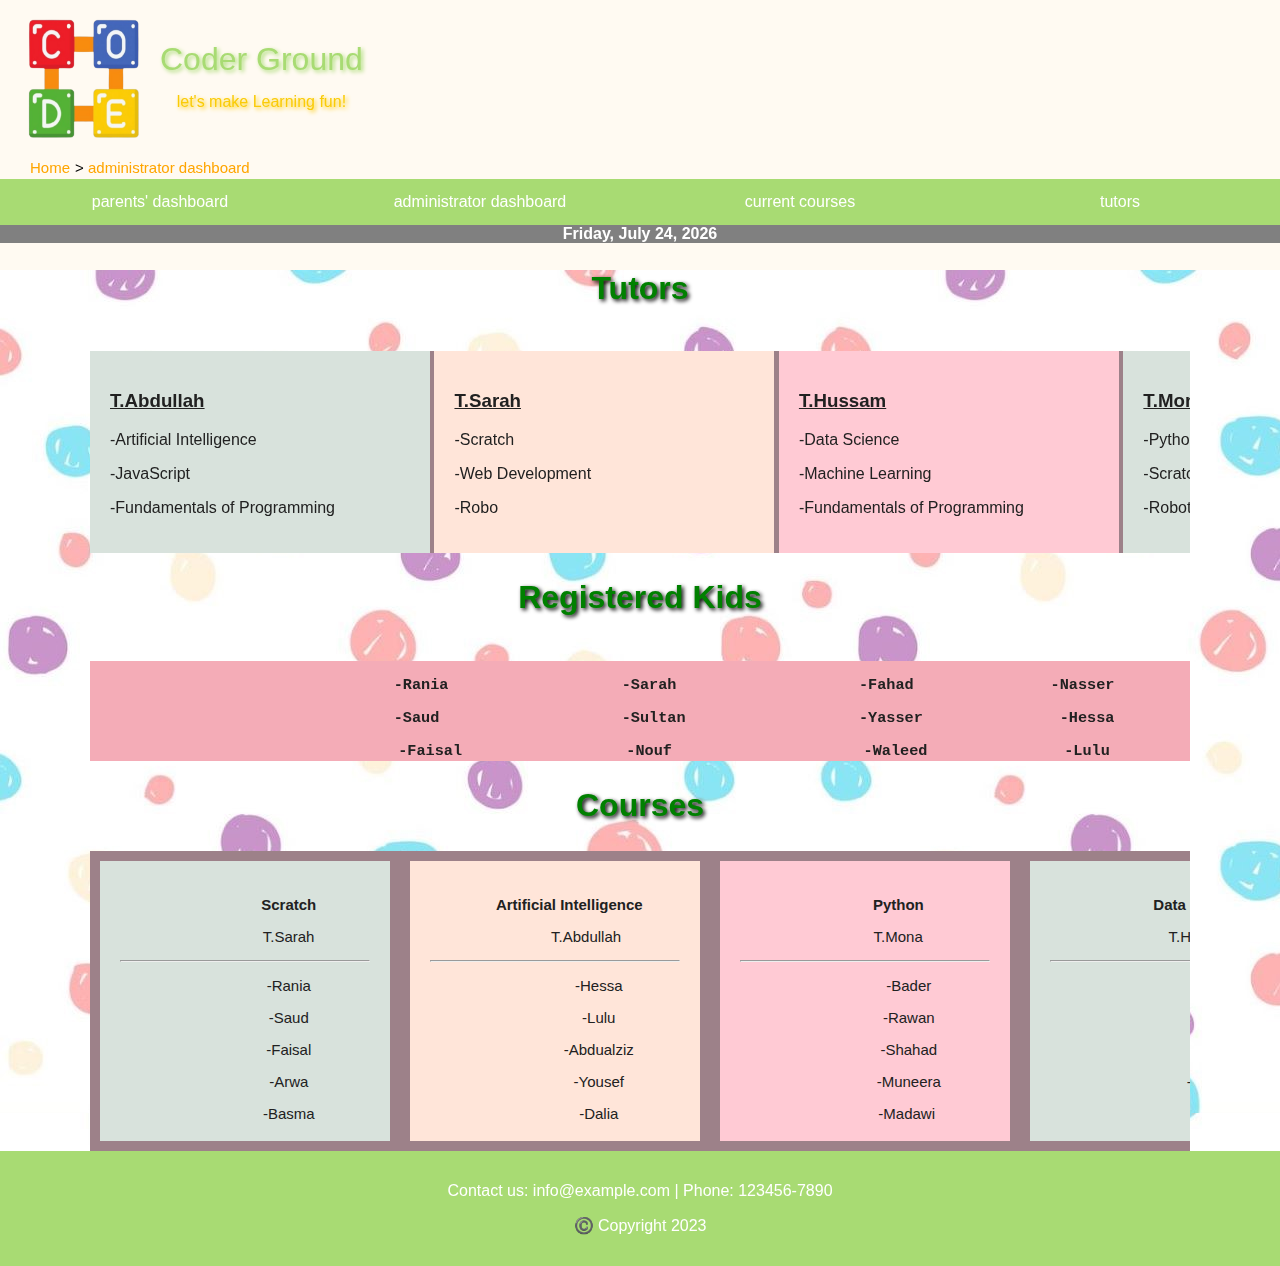
==== commit e09f8332: "fixed the home page link" ====
--- a/Administrator Dashboard.html
+++ b/Administrator Dashboard.html
@@ -14,14 +14,14 @@
 <body>                    
 <header class="page-header">
 
-    <a href="HomePagee.html" class="logo">
+    <a href="index.html" class="logo">
       <img src="images\logo.png" alt="Ground coder" width="150" height="150">
       </a>
  <span class="header-text"> Coder Ground <br><span class= "subtext"> let's make Learning fun! </span> </span>
    
 </header>
 <ul class="breadcrumb">
-  <li><a href="HomePagee.html">Home</a></li>
+  <li><a href="index.html">Home</a></li>
   <li><a href="Administrator Dashboard.html">administrator dashboard</a></li>
 </ul> 
 
--- a/Administrator.css
+++ b/Administrator.css
@@ -13,24 +13,20 @@
 }
 
 header {
-    display: flex;
-    align-items: center;
-    justify-content: space-between;
-    padding: 1px 10px;
     background-color: var(--11-color);
     
 }
 
 .header-text {
-  margin-right:75%;
+  
   color: var(--14-color);
-  font-size: 200%;
+  
   text-shadow: 2px 2px 4px var(--14-color); 
-  white-space: nowrap;
+  
 }
 
 .subtext {
-  font-size: 50%;
+ 
   color: var(--15-color);
   text-shadow: 2px 2px 4px var(--15-color); 
 }
@@ -38,38 +34,21 @@
 
 body{
 background-color: var(--11-color);
-font-family: Arial, sans-serif;
-margin:0;
-}
-
-
-nav {
-  display: flex;
-  justify-content: center;
-}
+}
+
+
 
 nav ul {
-	
-  list-style-type: none;
-  margin: 0;
-  padding: 0;
-  overflow: hidden;
+
   background-color: var(--9-color);
 }
 
 
-nav li {
-	
-  float: left;
-}
-
 
 nav li a {
-  display: block;
+  
   color: var(--1-color);
-  text-align: center;
-  padding: 14px 128px;
-  text-decoration: none;
+ 
  
 }
 
@@ -79,54 +58,34 @@
 
 
 ul.breadcrumb {
-    padding: 3px 30px;
-    margin: 0;
-    list-style: none;
+    
     background-color: var(--11-color) ;
-    display: flex;
-  }
-  
-  ul.breadcrumb li {
-    font-size: 15px;
-    display: flex;
-    align-items: center;
-    margin-right: 5px; /* Adjust the second one */
-  }
+    
+  }
+  
+ 
   
   ul.breadcrumb li+li:before {
-    padding: 0 0px; /* Adjust the padding value as per your preference */
     color: var(--12-color);
-    content: ">\00a0";
-  }
-  
-  ul.breadcrumb li:first-child a {
-    padding-left: 0;
-  }
-  
+  }
+  
+ 
   ul.breadcrumb li a {
     color: var(--10-color);
-    text-decoration: none;
   }
   
   ul.breadcrumb li a:hover {
     color: var(--10-color);
-    text-decoration: underline;
 }
 
 
 footer {
-  display: flex;
-  flex-direction: column;
-  align-items: center;
+  
   background-color: var(--9-color);
   color: var(--1-color);
-  text-align: center;
-  padding: 15px;
-}
-
-footer p {
-  margin: 5px;
-}
+  
+}
+
 
 a {
   color:var(--2-color);
